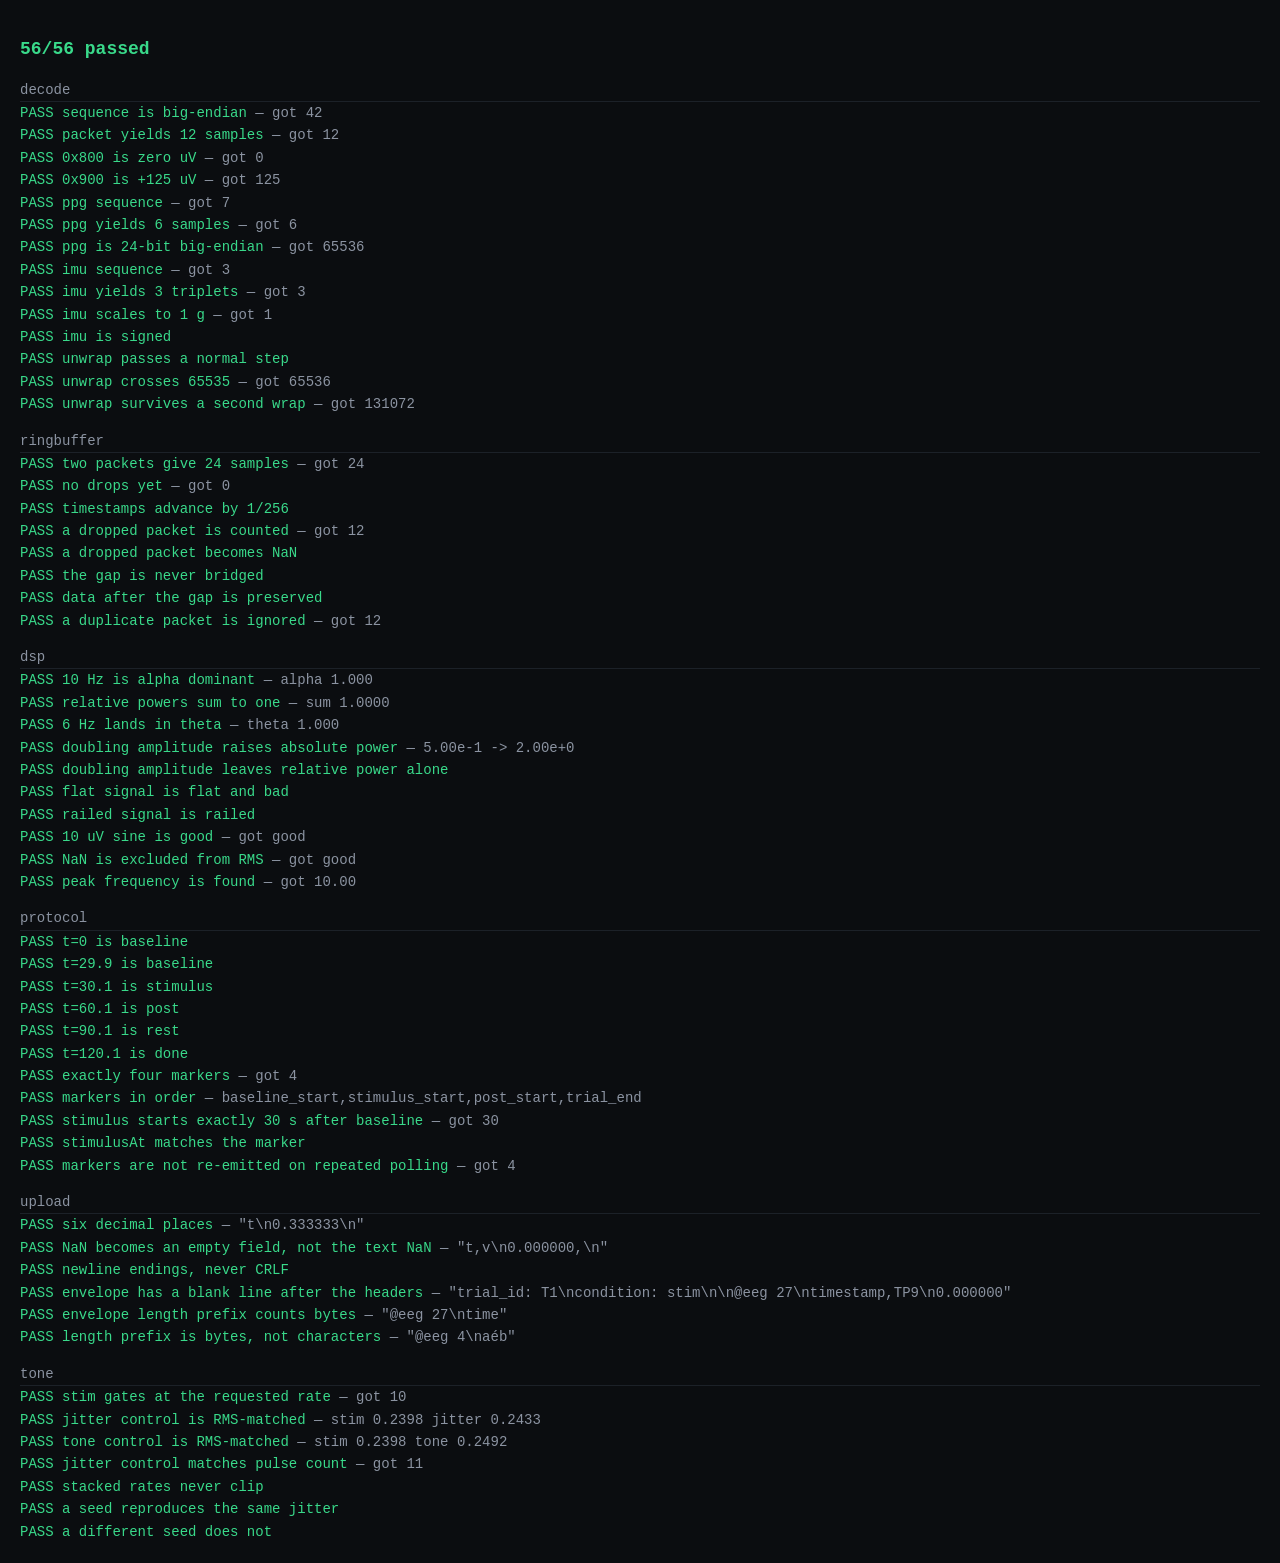
==== web/tests.html @ b50ac0e2 "feat: web collector front-end -- BLE, DSP, tone, protocol, upload Tasks 2-6, 10, 11 and 12. 56 JavaS" ====
<!doctype html>
<meta charset="utf-8">
<meta name="viewport" content="width=device-width, initial-scale=1">
<title>ELANORA JS tests</title>
<style>
  body { font: 14px/1.6 ui-monospace, Menlo, monospace;
         background: #0b0d10; color: #e6e9ee; padding: 20px; margin: 0; }
  h2 { font-size: 18px; }
  .p { color: #39d98a; } .f { color: #ff6b6b; }
  .grp { color: #8b93a1; margin-top: 14px; border-bottom: 1px solid #1c2128; }
  .d { color: #8b93a1; }
</style>
<div id="out">running…</div>
<script type="module">
import { decodeEeg, decodePpg, decodeImu, unwrap, ACCEL_SCALE } from "./decode.js";
import { Stream } from "./ringbuffer.js";
import { assess, bandPowers, peakHz } from "./dsp.js";
import { toCsv, envelope } from "./upload.js";
import { Round } from "./protocol.js";
import { renderStimulus } from "./tone.js";

const results = [];
let group = "";
const g = (name) => { group = name; };
const check = (name, cond, detail = "") =>
  results.push({ group, name, ok: !!cond, detail });
const near = (a, b, tol) => Math.abs(a - b) <= tol;

// ---------------------------------------------------------------- decode
g("decode");
{
  const buf = new Uint8Array(20);
  buf[0] = 0x00; buf[1] = 0x2a;                 // sequence 42
  buf[2] = 0x80; buf[3] = 0x09; buf[4] = 0x00;  // 0x800, 0x900
  const eeg = decodeEeg(new DataView(buf.buffer));
  check("sequence is big-endian", eeg.seq === 42, `got ${eeg.seq}`);
  check("packet yields 12 samples", eeg.samples.length === 12, `got ${eeg.samples.length}`);
  check("0x800 is zero uV", near(eeg.samples[0], 0, 1e-9), `got ${eeg.samples[0]}`);
  check("0x900 is +125 uV", near(eeg.samples[1], 256 * 125 / 256, 1e-6),
        `got ${eeg.samples[1]}`);

  const p = new Uint8Array(20);
  p[0] = 0x00; p[1] = 0x07;
  p[2] = 0x01; p[3] = 0x00; p[4] = 0x00;        // 65536
  const pp = decodePpg(new DataView(p.buffer));
  check("ppg sequence", pp.seq === 7, `got ${pp.seq}`);
  check("ppg yields 6 samples", pp.samples.length === 6, `got ${pp.samples.length}`);
  check("ppg is 24-bit big-endian", pp.samples[0] === 65536, `got ${pp.samples[0]}`);

  const m = new Uint8Array(20);
  m[0] = 0x00; m[1] = 0x03;
  m[2] = 0x40; m[3] = 0x00;                      // +16384 -> +1.0 g
  const mm = decodeImu(new DataView(m.buffer), ACCEL_SCALE);
  check("imu sequence", mm.seq === 3, `got ${mm.seq}`);
  check("imu yields 3 triplets", mm.samples.length === 3, `got ${mm.samples.length}`);
  check("imu scales to 1 g", near(mm.samples[0][0], 1.0, 1e-6), `got ${mm.samples[0][0]}`);

  const neg = new Uint8Array(20);
  neg[2] = 0xc0; neg[3] = 0x00;                  // -16384 -> -1.0 g
  check("imu is signed",
        near(decodeImu(new DataView(neg.buffer), ACCEL_SCALE).samples[0][0], -1.0, 1e-6));

  check("unwrap passes a normal step", unwrap(100, 101) === 101);
  check("unwrap crosses 65535", unwrap(65535, 0) === 65536, `got ${unwrap(65535, 0)}`);
  check("unwrap survives a second wrap",
        unwrap(131071, 0) === 131072, `got ${unwrap(131071, 0)}`);
}

// ------------------------------------------------------------ ringbuffer
g("ringbuffer");
{
  const s = new Stream(256, 12);
  s.anchor(0);
  s.push(0, Array(12).fill(1));
  s.push(1, Array(12).fill(2));
  check("two packets give 24 samples", s.slice(0, 1).v.length === 24,
        `got ${s.slice(0, 1).v.length}`);
  check("no drops yet", s.dropped === 0, `got ${s.dropped}`);
  const t = s.slice(0, 1).t;
  check("timestamps advance by 1/256", near(t[1] - t[0], 1 / 256, 1e-12));

  // Packet 2 is lost; packet 3 arrives. The hole must survive as NaN.
  s.push(3, Array(12).fill(4));
  const out = s.slice(0, 1);
  check("a dropped packet is counted", s.dropped === 12, `got ${s.dropped}`);
  check("a dropped packet becomes NaN", out.v.slice(24, 36).every(Number.isNaN));
  check("the gap is never bridged", !out.v.slice(24, 36).some((x) => x === 4));
  check("data after the gap is preserved",
        out.v.slice(36, 48).every((x) => x === 4));

  const dup = new Stream(256, 12);
  dup.anchor(0);
  dup.push(5, Array(12).fill(1));
  dup.push(5, Array(12).fill(9));
  check("a duplicate packet is ignored", dup.length === 12, `got ${dup.length}`);
}

// ------------------------------------------------------------------- dsp
g("dsp");
{
  const sine = (hz, sr, secs, amp = 10) =>
    Array.from({ length: sr * secs }, (_, i) => amp * Math.sin(2 * Math.PI * hz * i / sr));

  const bp = bandPowers(sine(10, 256, 4), 256);
  check("10 Hz is alpha dominant", bp.rel[2] > 0.5, `alpha ${bp.rel[2].toFixed(3)}`);
  check("relative powers sum to one",
        near(bp.rel.reduce((a, b) => a + b, 0), 1.0, 0.02),
        `sum ${bp.rel.reduce((a, b) => a + b, 0).toFixed(4)}`);
  check("6 Hz lands in theta", bandPowers(sine(6, 256, 4), 256).rel[1] > 0.5,
        `theta ${bandPowers(sine(6, 256, 4), 256).rel[1].toFixed(3)}`);

  // The test that shows why both representations are stored.
  const a = bandPowers(sine(10, 256, 4, 1), 256);
  const b = bandPowers(sine(10, 256, 4, 2), 256);
  check("doubling amplitude raises absolute power", b.abs[2] > a.abs[2] * 3,
        `${a.abs[2].toExponential(2)} -> ${b.abs[2].toExponential(2)}`);
  check("doubling amplitude leaves relative power alone",
        near(b.rel[2], a.rel[2], 0.02));

  check("flat signal is flat and bad",
        assess(Array(512).fill(0), 256).flat &&
        assess(Array(512).fill(0), 256).quality === "bad");
  check("railed signal is railed", assess(Array(512).fill(400), 256).railed);
  check("10 uV sine is good", assess(sine(10, 256, 2), 256).quality === "good",
        `got ${assess(sine(10, 256, 2), 256).quality}`);

  // NaN excluded, not counted as silence -- counting a dropped packet as zero
  // drags RMS down and mislabels a good electrode as bad.
  const withGap = sine(10, 256, 2);
  for (let i = 0; i < 200; i++) withGap[i] = NaN;
  check("NaN is excluded from RMS", assess(withGap, 256).quality === "good",
        `got ${assess(withGap, 256).quality}`);

  check("peak frequency is found", near(peakHz(sine(10, 256, 4), 256), 10, 1.5),
        `got ${peakHz(sine(10, 256, 4), 256).toFixed(2)}`);
}

// -------------------------------------------------------------- protocol
g("protocol");
{
  const r = new Round({ baseline: 30, stimulus: 30, post: 30, rest: 30 });
  r.start(0);
  check("t=0 is baseline", r.phaseAt(0) === "baseline");
  check("t=29.9 is baseline", r.phaseAt(29.9) === "baseline");
  check("t=30.1 is stimulus", r.phaseAt(30.1) === "stimulus");
  check("t=60.1 is post", r.phaseAt(60.1) === "post");
  check("t=90.1 is rest", r.phaseAt(90.1) === "rest");
  check("t=120.1 is done", r.phaseAt(120.1) === "done");

  const m = r.markers();
  check("exactly four markers", m.length === 4, `got ${m.length}`);
  check("markers in order",
        m.map((x) => x.event).join() ===
        "baseline_start,stimulus_start,post_start,trial_end",
        m.map((x) => x.event).join());
  // Stamped at the boundary, not at the polling time, so a slow frame cannot
  // move a marker.
  check("stimulus starts exactly 30 s after baseline",
        near(m[1].ts - m[0].ts, 30, 1e-9), `got ${m[1].ts - m[0].ts}`);
  check("stimulusAt matches the marker", near(r.stimulusAt, m[1].ts, 1e-9));

  const r2 = new Round({ baseline: 30, stimulus: 30, post: 30, rest: 30 });
  r2.start(0);
  for (const t of [0, 5, 10, 30.1, 31, 60.1, 90.1, 120.1, 130]) r2.phaseAt(t);
  check("markers are not re-emitted on repeated polling",
        r2.markers().length === 4, `got ${r2.markers().length}`);
}

// ---------------------------------------------------------------- upload
g("upload");
{
  check("six decimal places", toCsv(["t"], [[1 / 3]]) === "t\n0.333333\n",
        JSON.stringify(toCsv(["t"], [[1 / 3]])));
  check("NaN becomes an empty field, not the text NaN",
        toCsv(["t", "v"], [[0, NaN]]) === "t,v\n0.000000,\n",
        JSON.stringify(toCsv(["t", "v"], [[0, NaN]])));
  check("newline endings, never CRLF", !toCsv(["t"], [[0]]).includes("\r"));

  const env = envelope({ trial_id: "T1", condition: "stim" },
                       { eeg: "timestamp,TP9\n0.000000,1.0\n" });
  check("envelope has a blank line after the headers",
        env.includes("condition: stim\n\n"), JSON.stringify(env.slice(0, 60)));
  const eegBody = "timestamp,TP9\n0.000000,1.0\n";
  const wantLen = new TextEncoder().encode(eegBody).length;
  check("envelope length prefix counts bytes",
        env.includes(`@eeg ${wantLen}\n`),
        JSON.stringify(env.slice(env.indexOf("@"), env.indexOf("@") + 12)));

  // Byte length and string length differ for multi-byte characters, and the
  // server reads the payload by byte count. A note field with an accent in it
  // would otherwise truncate the section.
  const uni = envelope({ trial_id: "T" }, { eeg: "aéb" });
  check("length prefix is bytes, not characters", uni.includes("@eeg 4\n"),
        JSON.stringify(uni.slice(uni.indexOf("@"), uni.indexOf("@") + 10)));
}

// ------------------------------------------------------------------ tone
g("tone");
{
  const SR = 48000;
  const ctx = new OfflineAudioContext(1, SR, SR);
  const render = (o) => renderStimulus(ctx, { seconds: 1, ...o }).getChannelData(0);
  const rms = (a) => {
    let s = 0;
    for (const x of a) s += x * x;
    return Math.sqrt(s / a.length);
  };
  // Envelope first. The signal is a 440 Hz carrier multiplied by the gate, so
  // thresholding raw samples counts carrier cycles (~550/s) rather than
  // pulses. Blocks of 5 ms sit well above the 2.3 ms carrier period and well
  // below any gate period, so they smooth the carrier and keep the gate.
  const onsets = (a) => {
    const block = Math.round(SR * 0.005);
    const env = [];
    for (let i = 0; i + block <= a.length; i += block) {
      let m = 0;
      for (let j = i; j < i + block; j++) m = Math.max(m, Math.abs(a[j]));
      env.push(m);
    }
    const peak = Math.max(...env);
    if (peak <= 0) return 0;
    const thr = peak * 0.5;
    let n = 0, prev = false;
    for (const x of env) {
      const on = x > thr;
      if (on && !prev) n++;
      prev = on;
    }
    return n;
  };

  const stim = render({ condition: "stim", hz: 10 });
  const jit = render({ condition: "control_jitter", jitterMeanHz: 10, seed: 7 });
  const tone = render({ condition: "control_tone" });

  check("stim gates at the requested rate", near(onsets(stim), 10, 1),
        `got ${onsets(stim)}`);
  // Loudness must not differ between stimulus and control, or loudness becomes
  // the confound the controls exist to eliminate.
  check("jitter control is RMS-matched",
        near(rms(jit), rms(stim), rms(stim) * 0.05),
        `stim ${rms(stim).toFixed(4)} jitter ${rms(jit).toFixed(4)}`);
  check("tone control is RMS-matched",
        near(rms(tone), rms(stim), rms(stim) * 0.05),
        `stim ${rms(stim).toFixed(4)} tone ${rms(tone).toFixed(4)}`);
  check("jitter control matches pulse count", near(onsets(jit), 10, 2),
        `got ${onsets(jit)}`);
  check("stacked rates never clip",
        render({ condition: "stim", rates: [2, 8, 32] }).every((x) => Math.abs(x) <= 1));
  const again = render({ condition: "control_jitter", jitterMeanHz: 10, seed: 7 });
  check("a seed reproduces the same jitter", again.every((x, i) => x === jit[i]));
  check("a different seed does not",
        !render({ condition: "control_jitter", jitterMeanHz: 10, seed: 8 })
          .every((x, i) => x === jit[i]));
}

// ---------------------------------------------------------------- report
const fails = results.filter((r) => !r.ok);
let html = `<h2 class="${fails.length ? "f" : "p"}">` +
           `${results.length - fails.length}/${results.length} passed</h2>`;
let last = "";
for (const r of results) {
  if (r.group !== last) { html += `<div class="grp">${r.group}</div>`; last = r.group; }
  html += `<div class="${r.ok ? "p" : "f"}">${r.ok ? "PASS" : "FAIL"} ${r.name}` +
          (r.detail ? ` <span class="d">— ${r.detail}</span>` : "") + `</div>`;
}
document.getElementById("out").innerHTML = html;
</script>
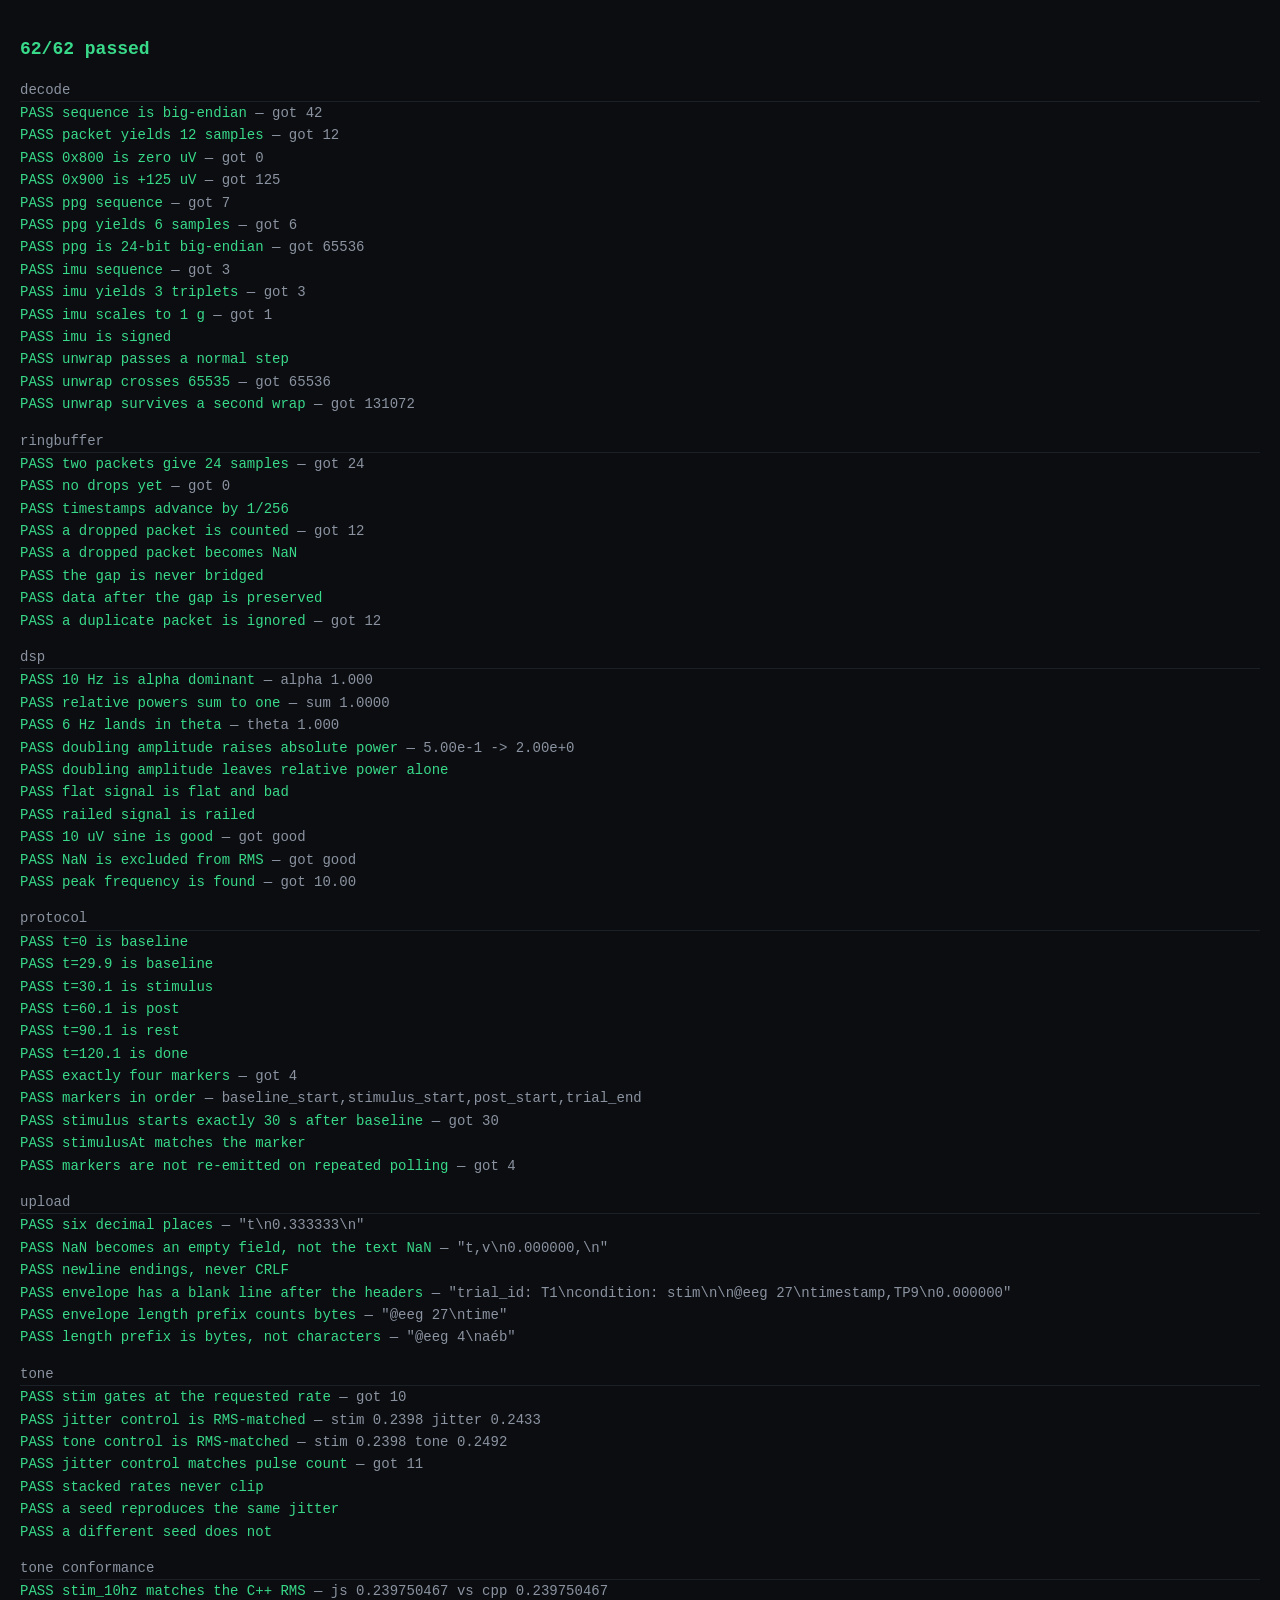
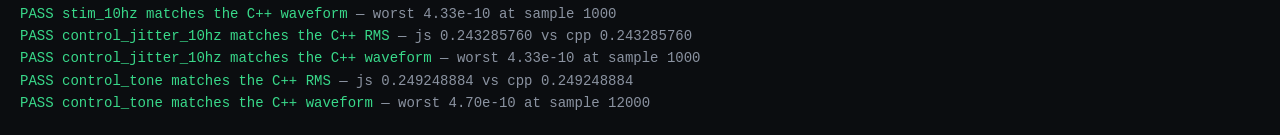
==== commit c201530d: "feat: pin the browser stimulus to the C++ numerically, and add a write token Two things the phone co" ====
--- a/web/tests.html
+++ b/web/tests.html
@@ -254,6 +254,54 @@
           .every((x, i) => x === jit[i]));
 }
 
+
+// -------------------------------------------------- tone <-> C++ conformance
+g("tone conformance");
+{
+  // The phone makes the sound now, so tone.js is a second implementation of
+  // the stimulus. "Sounds about right" is not good enough: the three
+  // conditions being RMS-matched IS the control, and a port that drifted would
+  // change the experiment without changing anything visible.
+  //
+  // Reference values come from collector/app/tone_reference_main.cpp, rendered
+  // by the same ToneGenerator the desktop collector plays through.
+  const ref = await (await fetch("./fixtures/tone_reference.json")).json();
+  const SR = ref.sample_rate;
+  const ctx = new OfflineAudioContext(1, ref.frames, SR);
+  const rms = (a) => {
+    let s = 0;
+    for (const x of a) s += x * x;
+    return Math.sqrt(s / a.length);
+  };
+
+  const cases = [
+    ["stim_10hz", { condition: "stim", hz: 10, seed: 1 }],
+    ["control_jitter_10hz", { condition: "control_jitter", jitterMeanHz: 10, seed: 7 }],
+    ["control_tone", { condition: "control_tone", seed: 1 }],
+  ];
+
+  for (const [name, opts] of cases) {
+    const buf = renderStimulus(ctx, { seconds: ref.frames / SR, ...opts })
+                  .getChannelData(0);
+    const want = ref[name];
+
+    // float32 round-trip through two languages, so an exact match is not the
+    // bar; 1e-6 is far tighter than any audible or physiological difference
+    // while still catching a real divergence in phase, envelope or scaling.
+    check(`${name} matches the C++ RMS`,
+          Math.abs(rms(buf) - want.rms) < 1e-6,
+          `js ${rms(buf).toFixed(9)} vs cpp ${want.rms.toFixed(9)}`);
+
+    let worst = 0, worstAt = -1;
+    for (let i = 0; i < ref.probes.length; i++) {
+      const d = Math.abs(buf[ref.probes[i]] - want.samples[i]);
+      if (d > worst) { worst = d; worstAt = ref.probes[i]; }
+    }
+    check(`${name} matches the C++ waveform`, worst < 1e-6,
+          `worst ${worst.toExponential(2)} at sample ${worstAt}`);
+  }
+}
+
 // ---------------------------------------------------------------- report
 const fails = results.filter((r) => !r.ok);
 let html = `<h2 class="${fails.length ? "f" : "p"}">` +
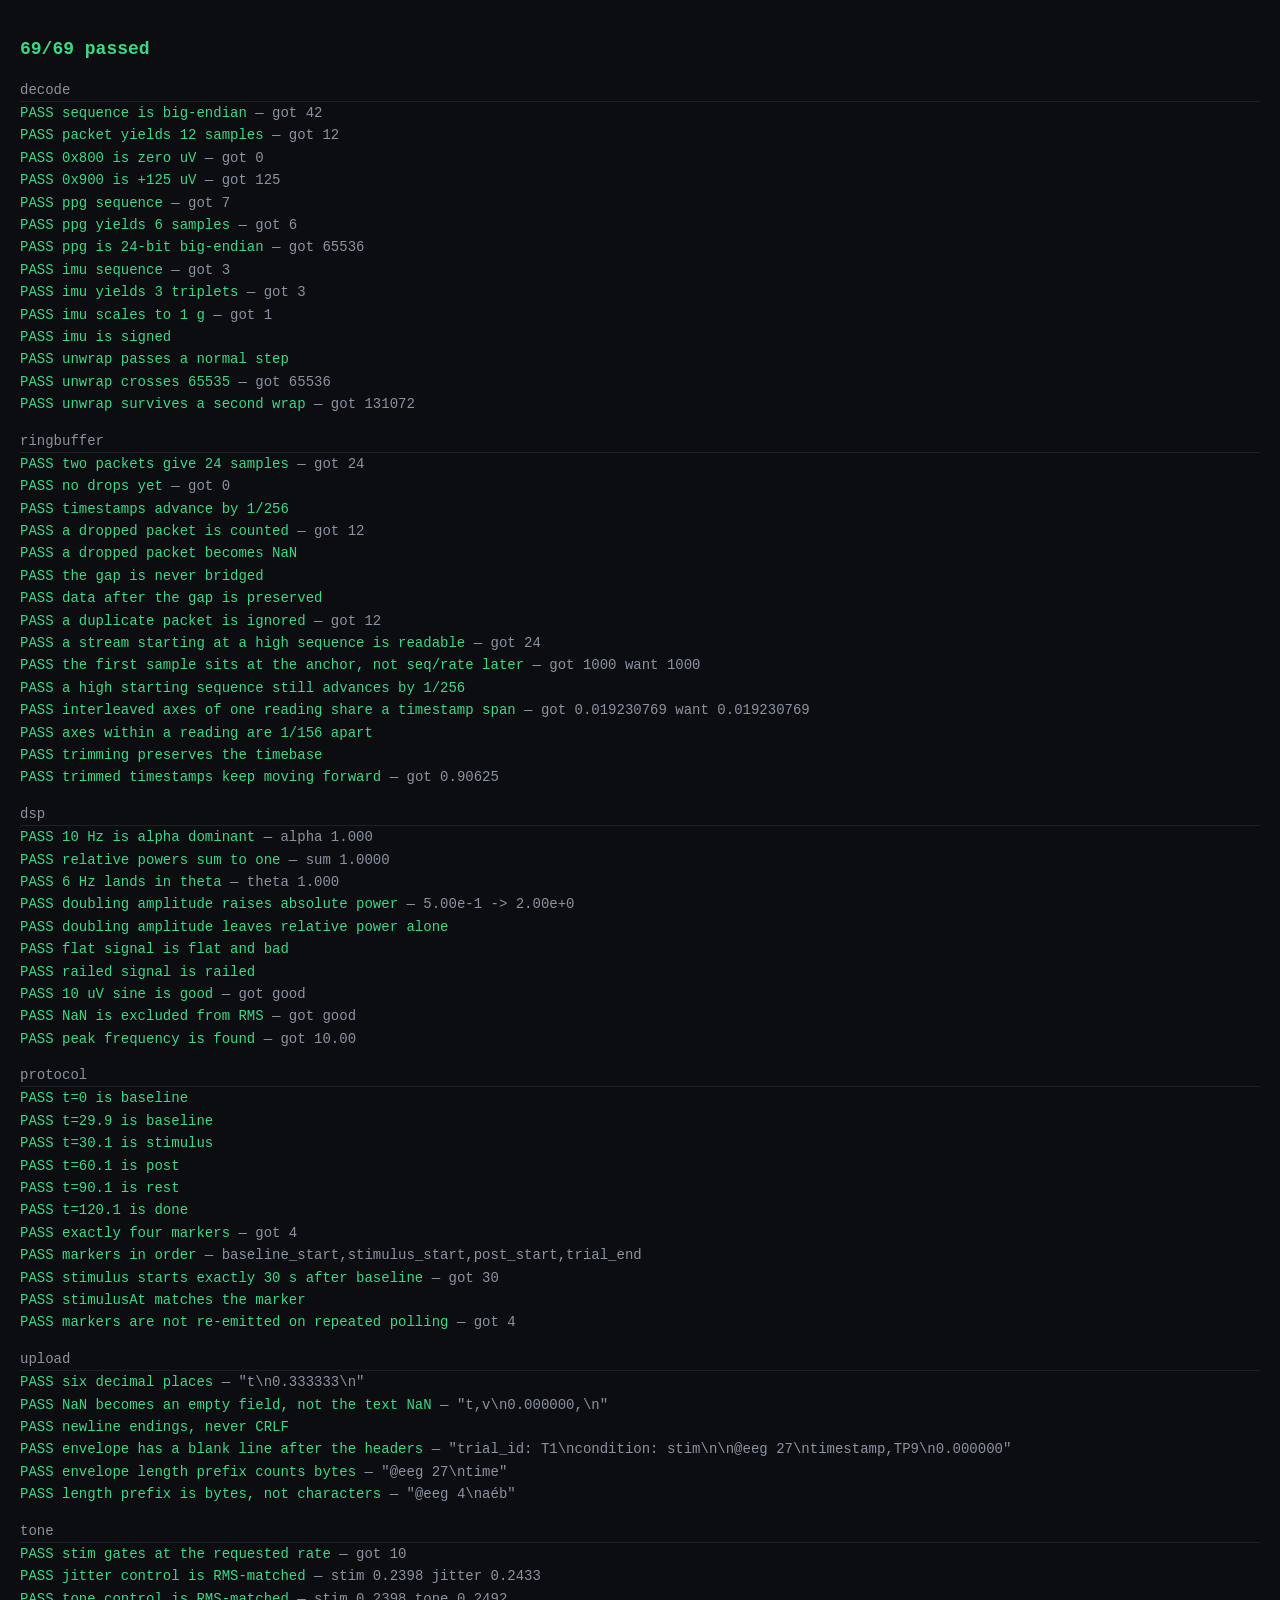
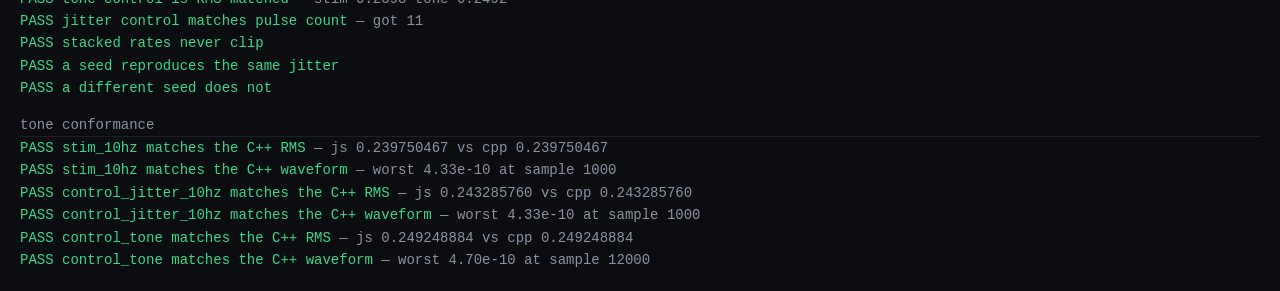
==== commit c95ae466: "fix: two timebase bugs that made the headset read as dead The Muse reads nothing because Stream comp" ====
--- a/web/tests.html
+++ b/web/tests.html
@@ -93,6 +93,50 @@
   dup.push(5, Array(12).fill(1));
   dup.push(5, Array(12).fill(9));
   check("a duplicate packet is ignored", dup.length === 12, `got ${dup.length}`);
+
+  // The bug every other test in this group missed, because they all start at
+  // sequence 0. A real headset's counter is free-running and does not reset
+  // when a central connects, so the first packet can be any value. Anchoring
+  // on the absolute sequence put timestamps ~23 minutes into the future at
+  // seq 30000, every window query came back empty, and four healthy
+  // electrodes read as flat.
+  const late = new Stream(256, 12);
+  const t0 = 1000;
+  late.anchor(t0);
+  late.push(30000, Array(12).fill(7));
+  late.push(30001, Array(12).fill(8));
+  const win = late.slice(t0, t0 + 1);
+  check("a stream starting at a high sequence is readable",
+        win.v.length === 24, `got ${win.v.length}`);
+  check("the first sample sits at the anchor, not seq/rate later",
+        near(win.t[0], t0, 1e-9), `got ${win.t[0]} want ${t0}`);
+  check("a high starting sequence still advances by 1/256",
+        near(win.t[1] - win.t[0], 1 / 256, 1e-12));
+
+  // Interleaved multi-axis data. The stream counts values, so an IMU reading
+  // of three axes needs 3x the rate as well as 3x the packet size. Given the
+  // reading rate instead, the three axes of one reading land 1/52 s apart and
+  // IMU time runs three times too slow -- and a breathing rate a third of its
+  // true value is low but not absurd, so it would pass a sanity check.
+  const imu = new Stream(52 * 3, 3 * 3);
+  imu.anchor(0);
+  imu.push(100, [1, 2, 3, 4, 5, 6, 7, 8, 9]);
+  const iw = imu.slice(0, 1);
+  check("interleaved axes of one reading share a timestamp span",
+        near(iw.t[3] - iw.t[0], 1 / 52, 1e-12),
+        `got ${(iw.t[3] - iw.t[0]).toFixed(9)} want ${(1 / 52).toFixed(9)}`);
+  check("axes within a reading are 1/156 apart",
+        near(iw.t[1] - iw.t[0], 1 / 156, 1e-12));
+
+  // Trimming the window must not slide the survivors backwards in time.
+  const trim = new Stream(256, 12, 0.5);   // cap of 128 samples
+  trim.anchor(0);
+  for (let p = 900; p < 930; p++) trim.push(p, Array(12).fill(p));
+  const tw = trim.slice(0, 1e9);
+  check("trimming preserves the timebase",
+        tw.t.length > 1 && near(tw.t[1] - tw.t[0], 1 / 256, 1e-12));
+  check("trimmed timestamps keep moving forward",
+        tw.t[0] > 0, `got ${tw.t[0]}`);
 }
 
 // ------------------------------------------------------------------- dsp
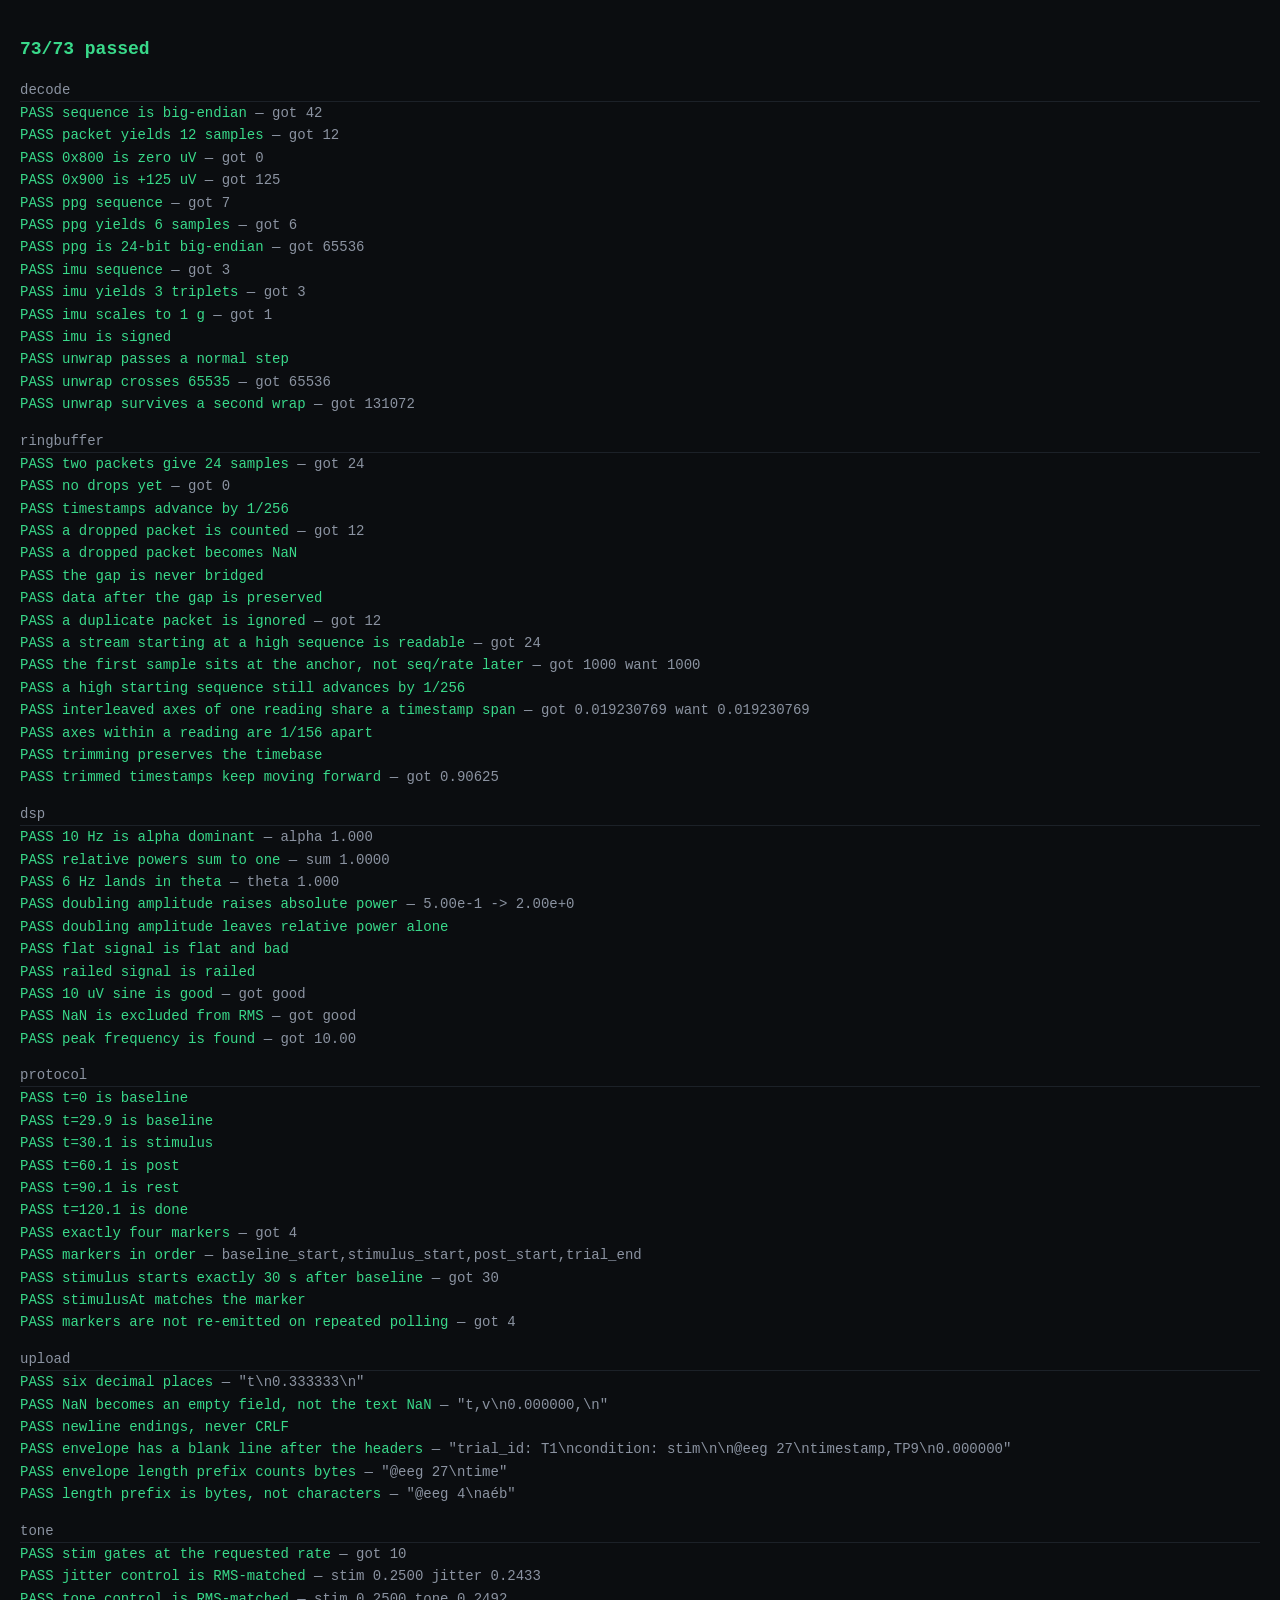
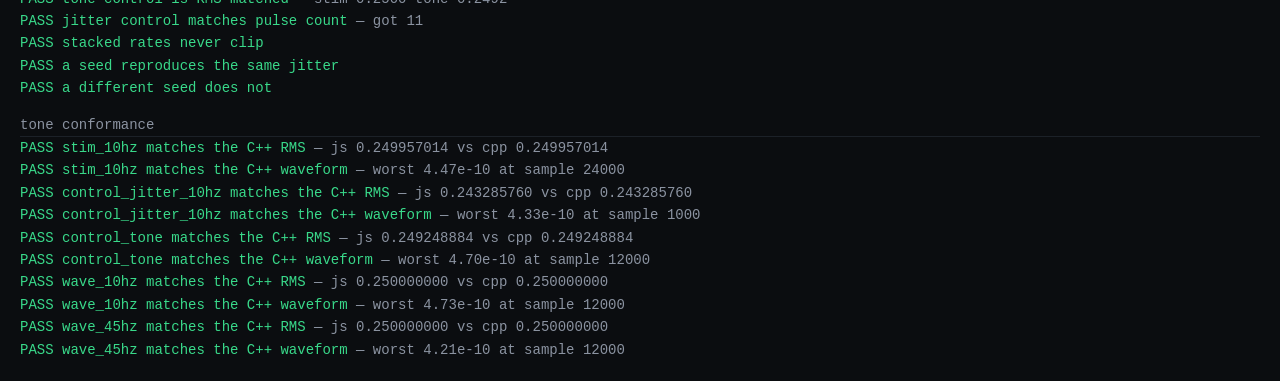
==== commit 6fd20f5b: "feat: wave envelope, vitals on the phone, and equal loudness across rates Adding a second envelope s" ====
--- a/web/tests.html
+++ b/web/tests.html
@@ -322,6 +322,8 @@
     ["stim_10hz", { condition: "stim", hz: 10, seed: 1 }],
     ["control_jitter_10hz", { condition: "control_jitter", jitterMeanHz: 10, seed: 7 }],
     ["control_tone", { condition: "control_tone", seed: 1 }],
+    ["wave_10hz", { condition: "stim", hz: 10, seed: 1, envelope: "wave" }],
+    ["wave_45hz", { condition: "stim", hz: 45, seed: 1, envelope: "wave" }],
   ];
 
   for (const [name, opts] of cases) {
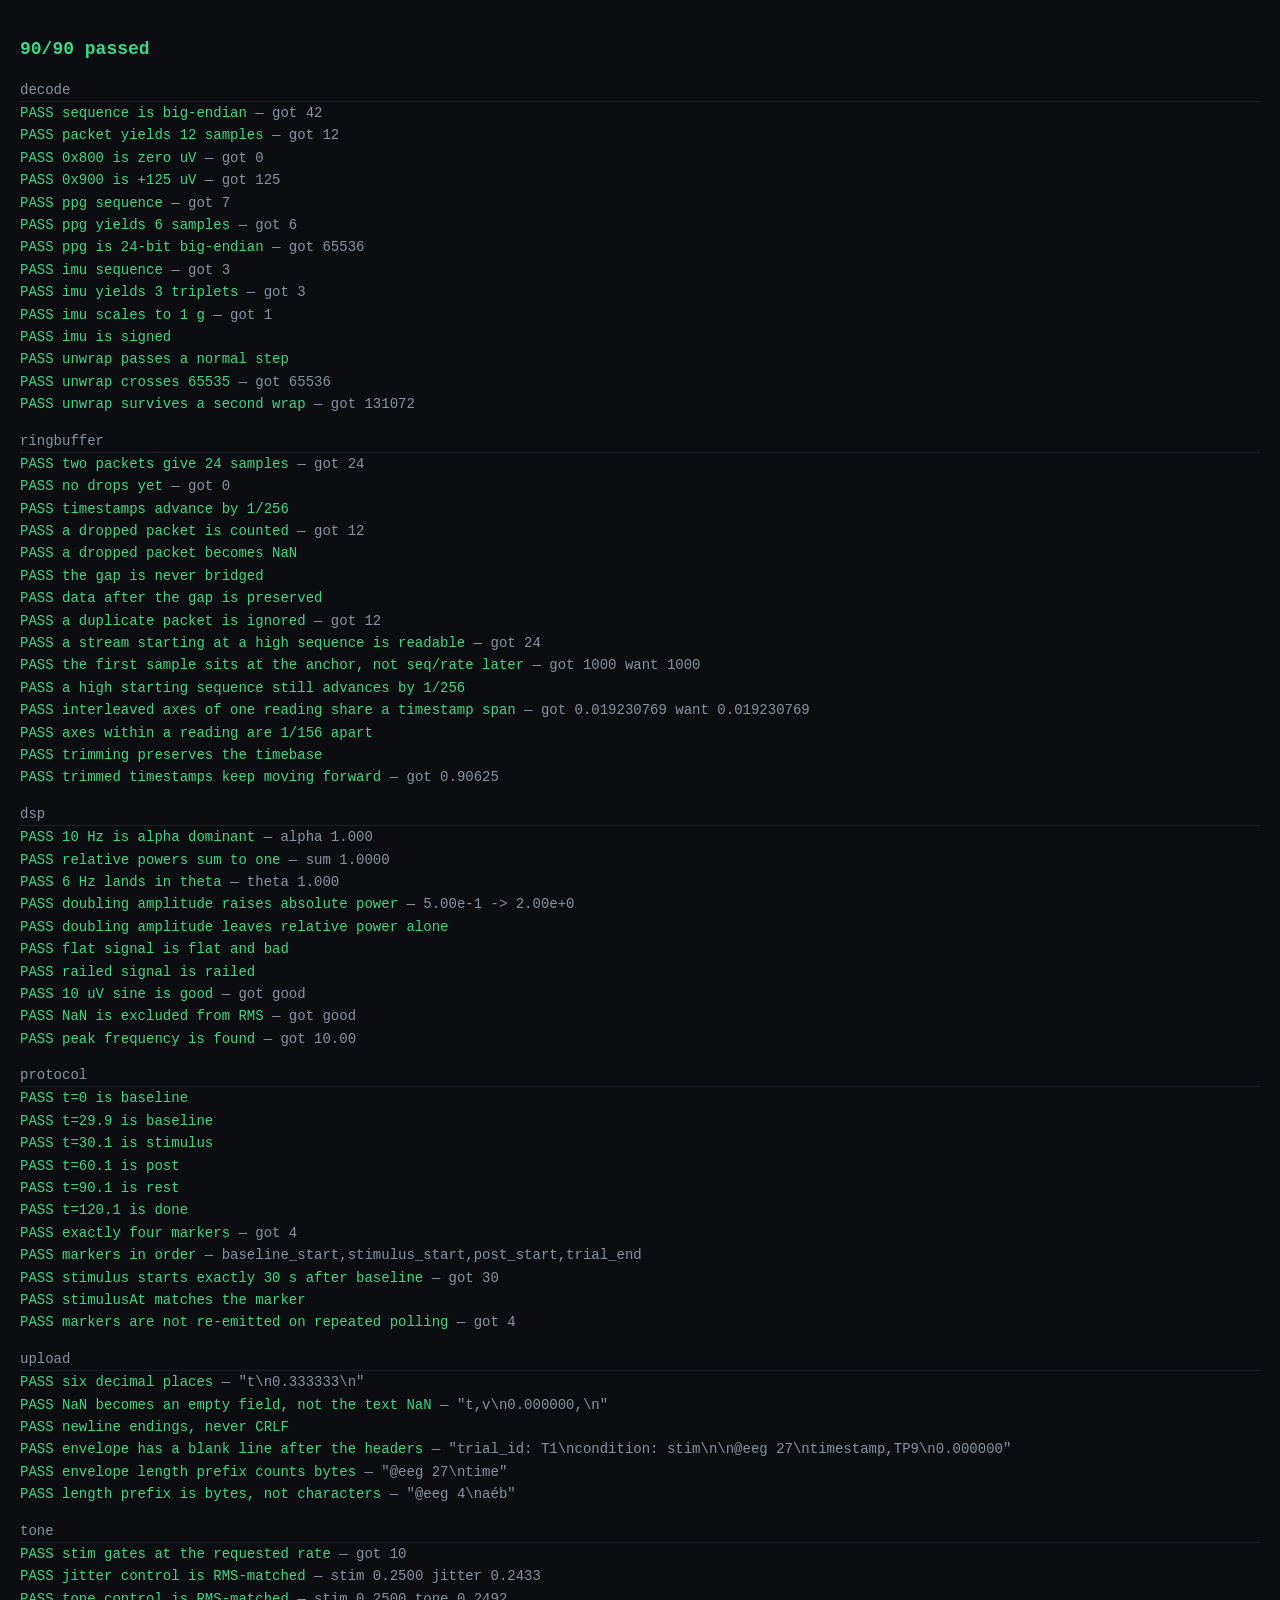
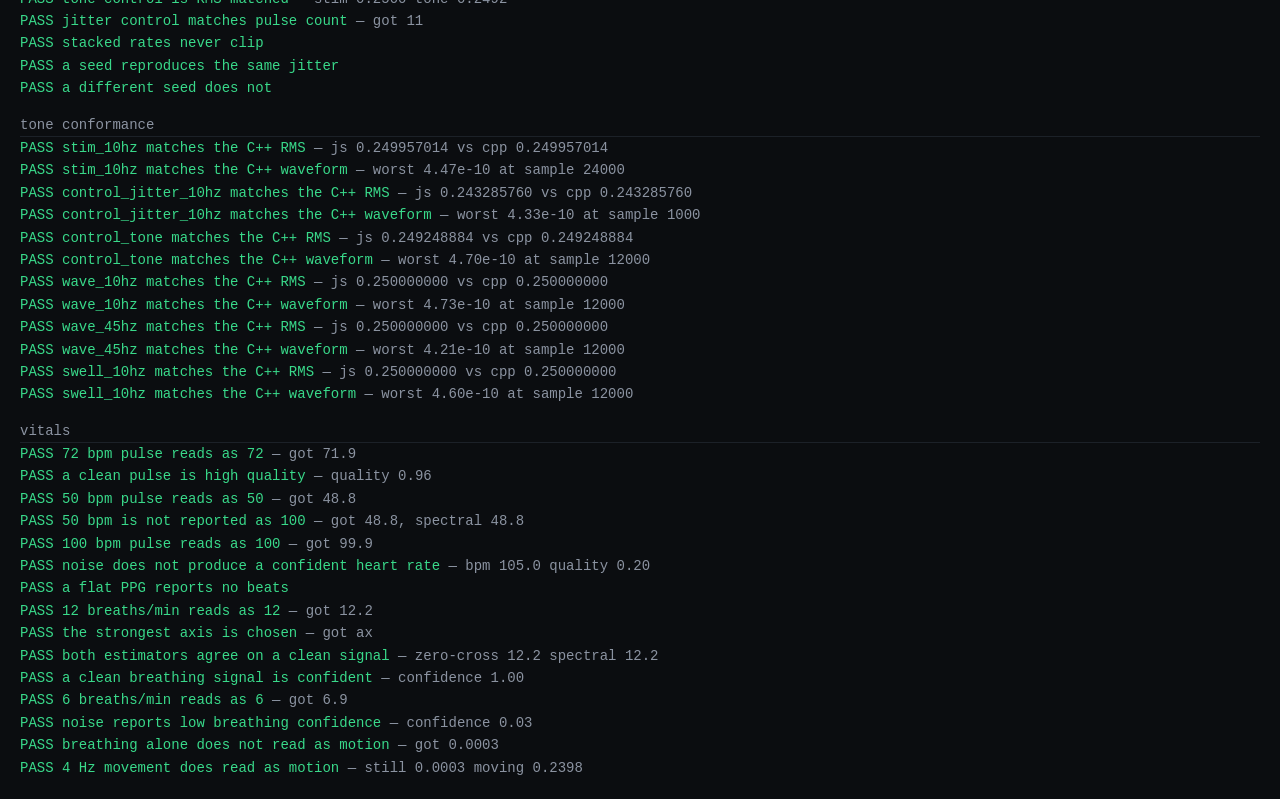
==== commit 76be090d: "feat: honest vitals, a third envelope, partial-session saving, a status page The vitals read wrong b" ====
--- a/web/tests.html
+++ b/web/tests.html
@@ -14,7 +14,7 @@
 <script type="module">
 import { decodeEeg, decodePpg, decodeImu, unwrap, ACCEL_SCALE } from "./decode.js";
 import { Stream } from "./ringbuffer.js";
-import { assess, bandPowers, peakHz } from "./dsp.js";
+import { assess, bandPowers, peakHz, heartRate, breathRate, motionEnergy } from "./dsp.js";
 import { toCsv, envelope } from "./upload.js";
 import { Round } from "./protocol.js";
 import { renderStimulus } from "./tone.js";
@@ -324,6 +324,7 @@
     ["control_tone", { condition: "control_tone", seed: 1 }],
     ["wave_10hz", { condition: "stim", hz: 10, seed: 1, envelope: "wave" }],
     ["wave_45hz", { condition: "stim", hz: 45, seed: 1, envelope: "wave" }],
+    ["swell_10hz", { condition: "stim", hz: 10, seed: 1, envelope: "swell" }],
   ];
 
   for (const [name, opts] of cases) {
@@ -346,6 +347,92 @@
     check(`${name} matches the C++ waveform`, worst < 1e-6,
           `worst ${worst.toExponential(2)} at sample ${worstAt}`);
   }
+}
+
+
+// ------------------------------------------------------------------ vitals
+g("vitals");
+{
+  // Synthetic signals at known rates. The first version of these estimators
+  // had no test at all, which is how it shipped reporting confident wrong
+  // numbers -- the failure was invisible without a ground truth to check.
+  const pulse = (bpm, sr, secs, amp = 1) => {
+    const out = [];
+    const period = 60 / bpm;
+    for (let i = 0; i < sr * secs; i++) {
+      const t = i / sr;
+      const phase = (t % period) / period;
+      // Sharp systolic upstroke, slow decay -- closer to PPG than a sine.
+      out.push(amp * Math.exp(-phase * 6) * (1 - phase * 0.3));
+    }
+    return out;
+  };
+  const slow = (brpm, sr, secs, amp = 1) =>
+    Array.from({ length: Math.round(sr * secs) },
+               (_, i) => amp * Math.sin(2 * Math.PI * (brpm / 60) * i / sr));
+  const noise = (sr, secs, amp) =>
+    Array.from({ length: Math.round(sr * secs) }, () => (Math.random() - 0.5) * amp);
+
+  const hr72 = heartRate(pulse(72, 64, 30), 64);
+  check("72 bpm pulse reads as 72", near(hr72.bpm, 72, 4),
+        `got ${hr72.bpm.toFixed(1)}`);
+  check("a clean pulse is high quality", hr72.quality > 0.6,
+        `quality ${hr72.quality.toFixed(2)}`);
+
+  const hr50 = heartRate(pulse(50, 64, 30), 64);
+  check("50 bpm pulse reads as 50", near(hr50.bpm, 50, 4), `got ${hr50.bpm.toFixed(1)}`);
+  // The octave error this correction exists for: a dicrotic notch makes a
+  // threshold detector count two peaks per beat, and because that error is
+  // regular the quality term would rate it excellent.
+  const hr50s = heartRate(pulse(50, 64, 30), 64);
+  check("50 bpm is not reported as 100", hr50s.bpm < 75,
+        `got ${hr50s.bpm.toFixed(1)}, spectral ${hr50s.spectral.toFixed(1)}`);
+
+  const hr100 = heartRate(pulse(100, 64, 30), 64);
+  check("100 bpm pulse reads as 100", near(hr100.bpm, 100, 5), `got ${hr100.bpm.toFixed(1)}`);
+
+  // The property that matters most: noise must not yield a confident number.
+  const hrNoise = heartRate(noise(64, 30, 1), 64);
+  check("noise does not produce a confident heart rate",
+        hrNoise.bpm === 0 || hrNoise.quality < 0.5,
+        `bpm ${hrNoise.bpm.toFixed(1)} quality ${hrNoise.quality.toFixed(2)}`);
+
+  const flat = heartRate(Array(64 * 30).fill(0), 64);
+  check("a flat PPG reports no beats", flat.bpm === 0 && flat.quality === 0);
+
+  // Breathing: 12/min on one axis, noise on the rest.
+  const axes12 = [slow(12, 52, 40), noise(52, 40, 0.002), noise(52, 40, 0.002),
+                  noise(52, 40, 0.002), noise(52, 40, 0.002), noise(52, 40, 0.002)];
+  const br = breathRate(axes12, 52);
+  check("12 breaths/min reads as 12", near(br.brpm, 12, 1.5), `got ${br.brpm.toFixed(1)}`);
+  check("the strongest axis is chosen", br.axis === "ax", `got ${br.axis}`);
+  check("both estimators agree on a clean signal",
+        near(br.brpm, br.spectral, 2.5),
+        `zero-cross ${br.brpm.toFixed(1)} spectral ${br.spectral.toFixed(1)}`);
+  check("a clean breathing signal is confident", br.confidence > 0.5,
+        `confidence ${br.confidence.toFixed(2)}`);
+
+  const axes6 = [slow(6, 52, 40), noise(52, 40, 0.002), noise(52, 40, 0.002),
+                 noise(52, 40, 0.002), noise(52, 40, 0.002), noise(52, 40, 0.002)];
+  check("6 breaths/min reads as 6", near(breathRate(axes6, 52).brpm, 6, 1.5),
+        `got ${breathRate(axes6, 52).brpm.toFixed(1)}`);
+
+  // Pure noise must report LOW CONFIDENCE rather than a confident wrong rate.
+  // This is the case the simplified version failed silently.
+  const axesNoise = Array.from({ length: 6 }, () => noise(52, 40, 0.01));
+  const brNoise = breathRate(axesNoise, 52);
+  check("noise reports low breathing confidence", brNoise.confidence < 0.4,
+        `confidence ${brNoise.confidence.toFixed(2)}`);
+
+  // Motion energy sits above the respiratory band, so breathing must not trip it.
+  const still = motionEnergy([slow(12, 52, 30, 0.02), slow(12, 52, 30, 0.02),
+                              slow(12, 52, 30, 0.02)], 52);
+  const moving = motionEnergy([slow(240, 52, 30, 0.2), slow(240, 52, 30, 0.2),
+                               slow(240, 52, 30, 0.2)], 52);
+  check("breathing alone does not read as motion", still < 0.02,
+        `got ${still.toFixed(4)}`);
+  check("4 Hz movement does read as motion", moving > still * 5,
+        `still ${still.toFixed(4)} moving ${moving.toFixed(4)}`);
 }
 
 // ---------------------------------------------------------------- report
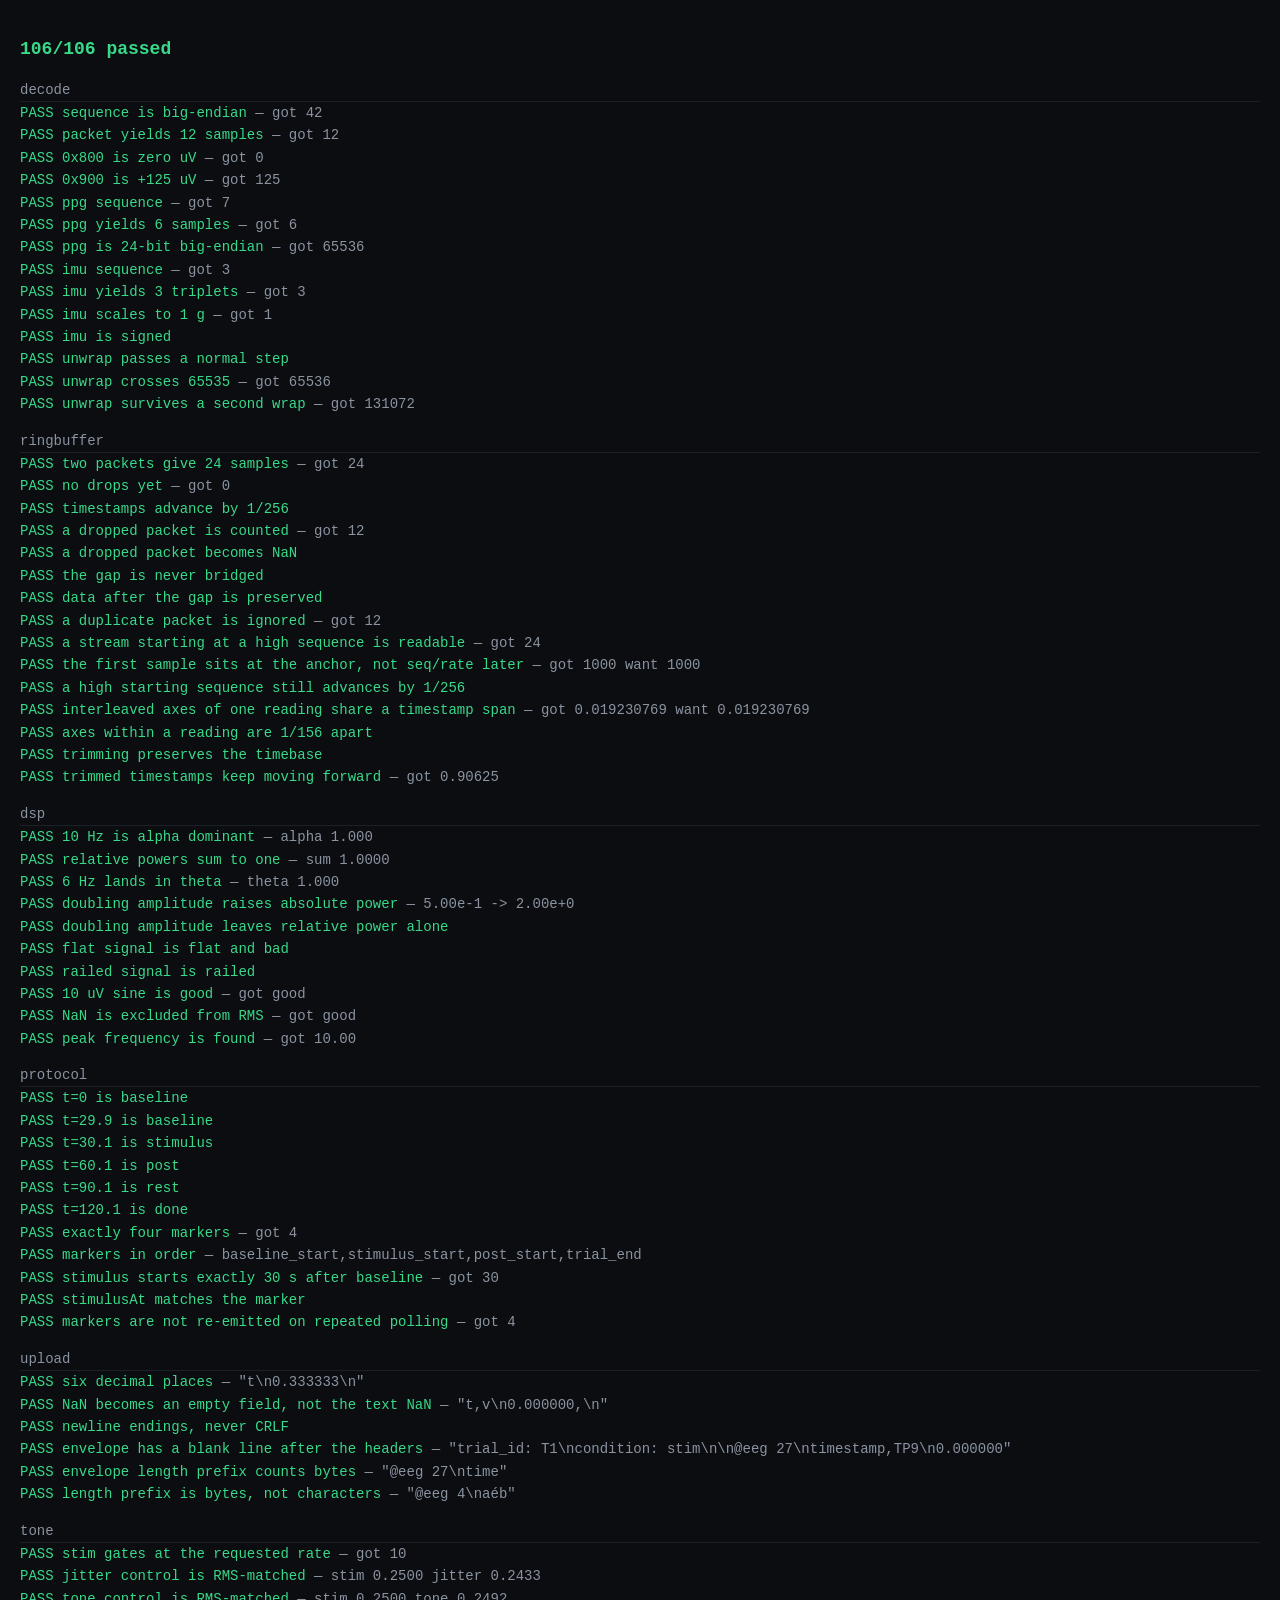
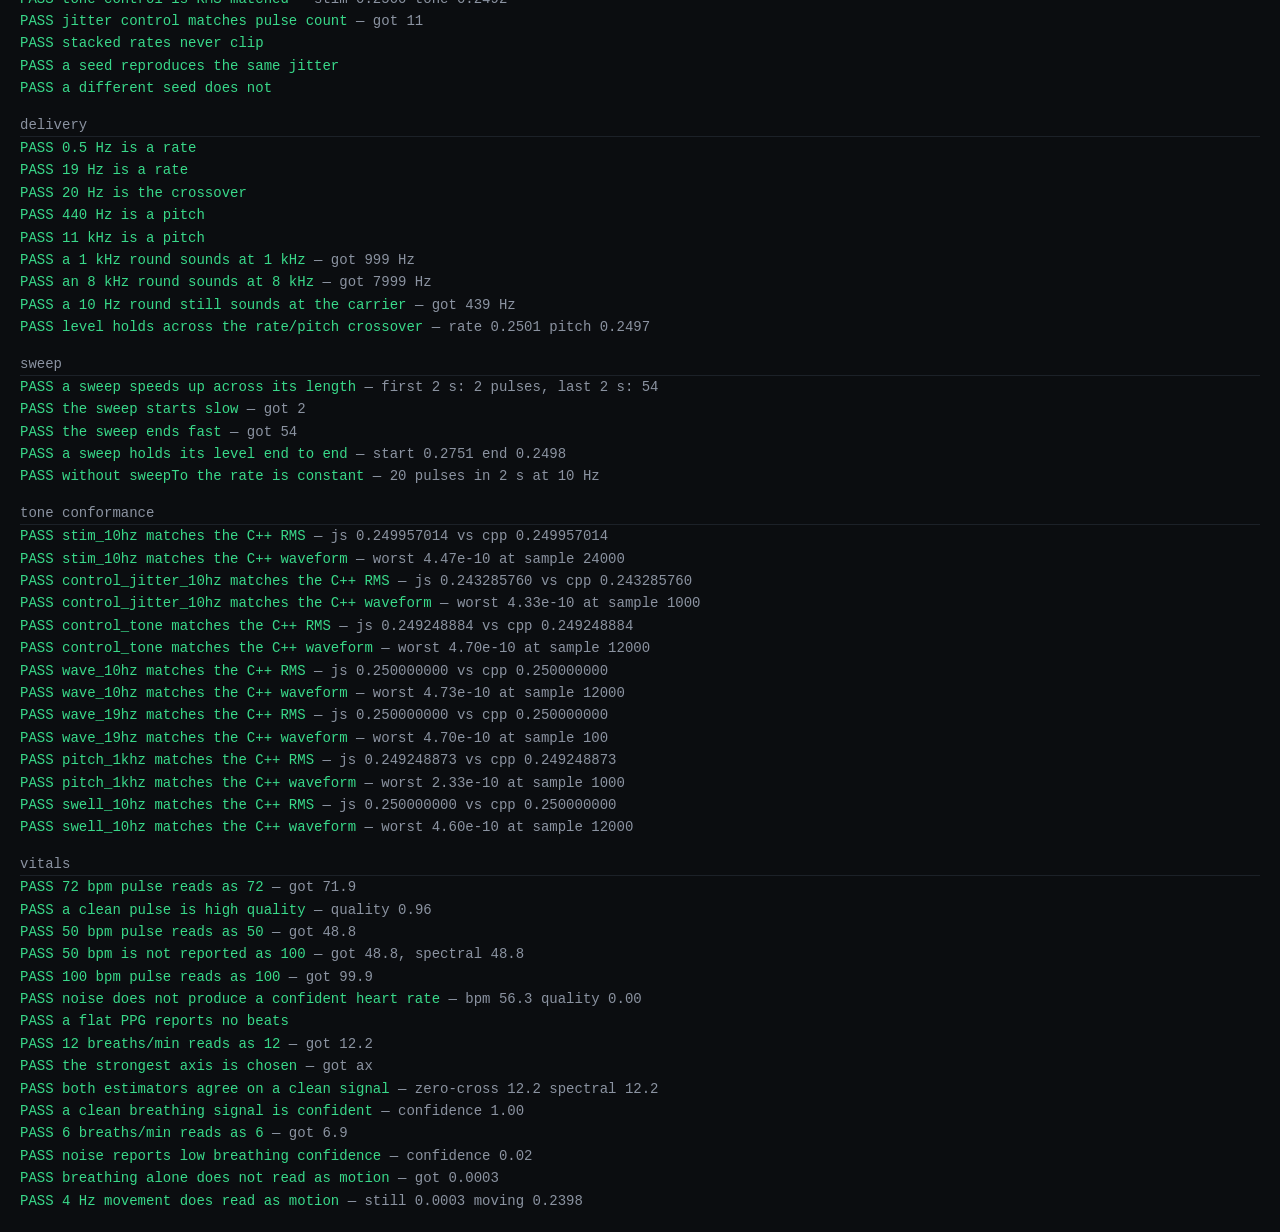
==== commit e6f178f8: "feat: full audible range, carrier pitch, and fixture cleanup The stimulus range now reaches 11 kHz, " ====
--- a/web/tests.html
+++ b/web/tests.html
@@ -17,7 +17,7 @@
 import { assess, bandPowers, peakHz, heartRate, breathRate, motionEnergy } from "./dsp.js";
 import { toCsv, envelope } from "./upload.js";
 import { Round } from "./protocol.js";
-import { renderStimulus } from "./tone.js";
+import { renderStimulus, deliveryOf, AUDIBLE_CROSSOVER_HZ } from "./tone.js";
 
 const results = [];
 let group = "";
@@ -299,6 +299,126 @@
 }
 
 
+// ------------------------------------------------------------- pitch delivery
+g("delivery");
+{
+  // Below 20 Hz a frequency can only exist as a rhythm; above it, as a tone.
+  // The two are different stimuli on one axis, so which side a round falls on
+  // has to be unambiguous.
+  check("0.5 Hz is a rate", deliveryOf(0.5) === "rate");
+  check("19 Hz is a rate", deliveryOf(19) === "rate");
+  check("20 Hz is the crossover", deliveryOf(AUDIBLE_CROSSOVER_HZ) === "pitch");
+  check("440 Hz is a pitch", deliveryOf(440) === "pitch");
+  check("11 kHz is a pitch", deliveryOf(11000) === "pitch");
+
+  const SR = 48000;
+  const ctx = new OfflineAudioContext(1, SR, SR);
+  const peakHzOf = (a) => {
+    // Zero crossings are enough to identify a steady tone's frequency.
+    let n = 0;
+    for (let i = 1; i < a.length; i++) if (a[i - 1] <= 0 && a[i] > 0) n++;
+    return n / (a.length / SR);
+  };
+
+  // A pitch round must actually sound at its own frequency, not at 440.
+  const p1k = renderStimulus(ctx, { condition: "stim", hz: 1000, seconds: 1 })
+                .getChannelData(0);
+  check("a 1 kHz round sounds at 1 kHz", near(peakHzOf(p1k), 1000, 20),
+        `got ${peakHzOf(p1k).toFixed(0)} Hz`);
+
+  const p8k = renderStimulus(ctx, { condition: "stim", hz: 8000, seconds: 1 })
+                .getChannelData(0);
+  check("an 8 kHz round sounds at 8 kHz", near(peakHzOf(p8k), 8000, 60),
+        `got ${peakHzOf(p8k).toFixed(0)} Hz`);
+
+  // A rate round still rides the carrier, so its pitch stays put.
+  const r10 = renderStimulus(ctx, { condition: "stim", hz: 10, seconds: 1 })
+                .getChannelData(0);
+  check("a 10 Hz round still sounds at the carrier",
+        near(peakHzOf(r10), 440, 40), `got ${peakHzOf(r10).toFixed(0)} Hz`);
+
+  // Loudness must not jump across the crossover, or the regime change would be
+  // confounded with volume.
+  const rmsOf = (a) => { let s = 0; for (const x of a) s += x * x;
+                         return Math.sqrt(s / a.length); };
+  const r16 = renderStimulus(ctx, { condition: "stim", hz: 16, seconds: 2 })
+                .getChannelData(0);
+  const p25 = renderStimulus(ctx, { condition: "stim", hz: 25, seconds: 2 })
+                .getChannelData(0);
+  check("level holds across the rate/pitch crossover",
+        near(rmsOf(p25), rmsOf(r16), rmsOf(r16) * 0.1),
+        `rate ${rmsOf(r16).toFixed(4)} pitch ${rmsOf(p25).toFixed(4)}`);
+}
+
+// ----------------------------------------------------------- frequency sweep
+g("sweep");
+{
+  // The test tone used to play a fixed 4 Hz, so all three envelopes sounded
+  // like the same rate with a different beat and the one thing worth
+  // confirming -- that the rate changes -- was the one thing it could not show.
+  const SR = 48000;
+  const ctx = new OfflineAudioContext(1, SR * 8, SR);
+  const buf = renderStimulus(ctx, {
+    condition: "stim", hz: 0.5, sweepTo: 45, seconds: 8,
+  }).getChannelData(0);
+
+  // Count envelope onsets in the first and last two seconds. Blocks of 5 ms
+  // smooth the 440 Hz carrier while keeping the gate.
+  const onsetsIn = (from, to) => {
+    const a = buf.slice(Math.round(from * SR), Math.round(to * SR));
+    const block = Math.round(SR * 0.005);
+    const env = [];
+    for (let i = 0; i + block <= a.length; i += block) {
+      let m = 0;
+      for (let j = i; j < i + block; j++) m = Math.max(m, Math.abs(a[j]));
+      env.push(m);
+    }
+    const peak = Math.max(...env);
+    if (peak <= 0) return 0;
+    let n = 0, prev = false;
+    for (const x of env) {
+      const on = x > peak * 0.5;
+      if (on && !prev) n++;
+      prev = on;
+    }
+    return n;
+  };
+
+  const early = onsetsIn(0, 2);
+  const late = onsetsIn(6, 8);
+  check("a sweep speeds up across its length", late > early * 5,
+        `first 2 s: ${early} pulses, last 2 s: ${late}`);
+  check("the sweep starts slow", early <= 4, `got ${early}`);
+  check("the sweep ends fast", late >= 40, `got ${late}`);
+
+  // Loudness must not drift across the sweep, or the demo would suggest the
+  // high end is a weaker stimulus -- the exact confound the gain correction
+  // exists to remove.
+  const rmsOf = (from, to) => {
+    const a = buf.slice(Math.round(from * SR), Math.round(to * SR));
+    let s = 0;
+    for (const x of a) s += x * x;
+    return Math.sqrt(s / a.length);
+  };
+  check("a sweep holds its level end to end",
+        near(rmsOf(6, 8), rmsOf(0, 2), rmsOf(0, 2) * 0.12),
+        `start ${rmsOf(0, 2).toFixed(4)} end ${rmsOf(6, 8).toFixed(4)}`);
+
+  // The sweep must be opt-in only: a normal round holds one rate for 30 s.
+  const fixed = renderStimulus(ctx, { condition: "stim", hz: 10, seconds: 8 })
+                  .getChannelData(0);
+  const f1 = (() => { const a = fixed; let n = 0, prev = false;
+    const block = Math.round(SR * 0.005); const env = [];
+    for (let i = 0; i + block <= SR * 2; i += block) {
+      let m = 0; for (let j = i; j < i + block; j++) m = Math.max(m, Math.abs(a[j]));
+      env.push(m); }
+    const peak = Math.max(...env);
+    for (const x of env) { const on = x > peak * 0.5; if (on && !prev) n++; prev = on; }
+    return n; })();
+  check("without sweepTo the rate is constant", near(f1, 20, 2),
+        `${f1} pulses in 2 s at 10 Hz`);
+}
+
 // -------------------------------------------------- tone <-> C++ conformance
 g("tone conformance");
 {
@@ -323,7 +443,8 @@
     ["control_jitter_10hz", { condition: "control_jitter", jitterMeanHz: 10, seed: 7 }],
     ["control_tone", { condition: "control_tone", seed: 1 }],
     ["wave_10hz", { condition: "stim", hz: 10, seed: 1, envelope: "wave" }],
-    ["wave_45hz", { condition: "stim", hz: 45, seed: 1, envelope: "wave" }],
+    ["wave_19hz", { condition: "stim", hz: 19, seed: 1, envelope: "wave" }],
+    ["pitch_1khz", { condition: "stim", hz: 1000, seed: 1 }],
     ["swell_10hz", { condition: "stim", hz: 10, seed: 1, envelope: "swell" }],
   ];
 
